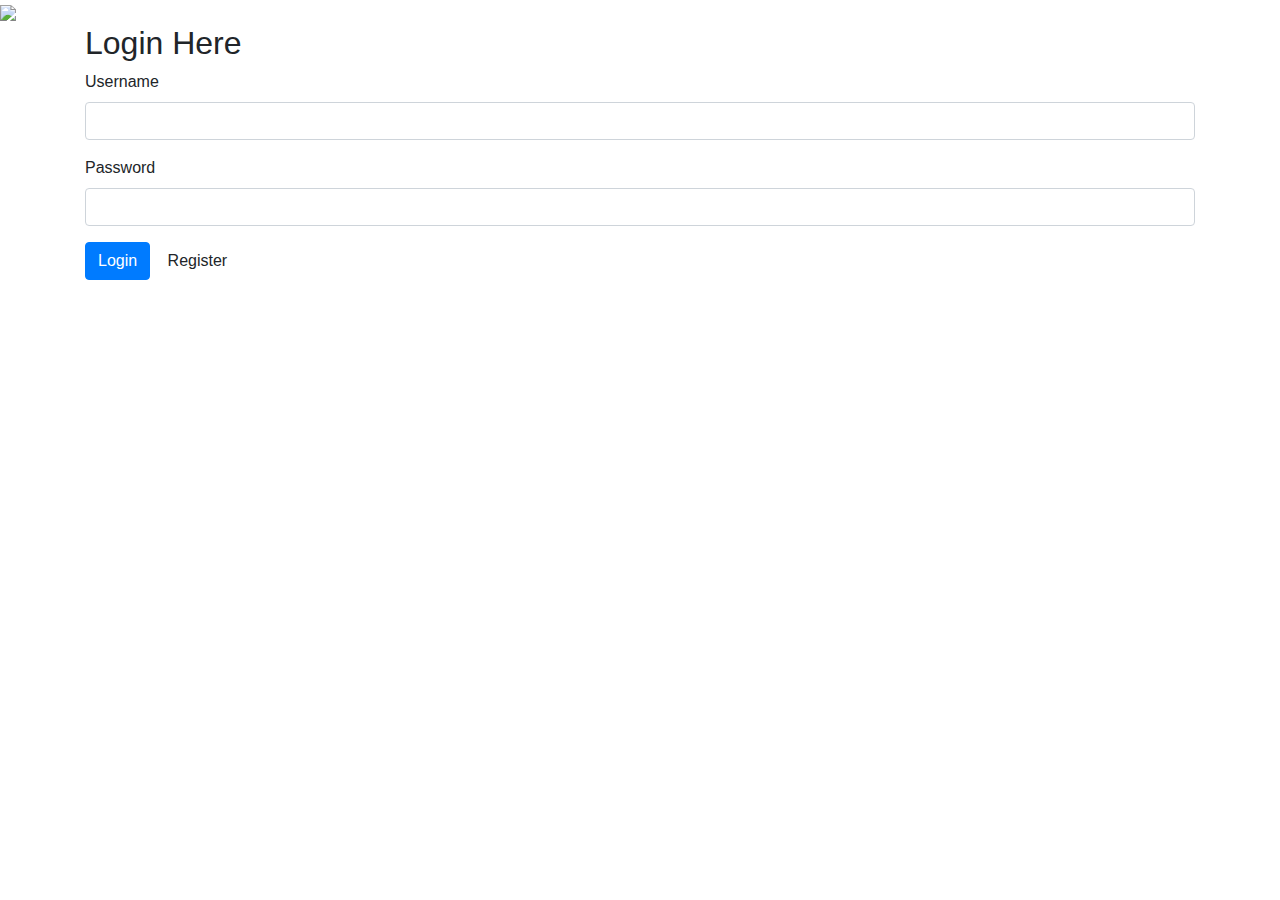
==== index.html @ b5fb91c3 "Add files via upload" ====
<!DOCTYPE html>
<html>

<head>
    <meta charset="utf-8">
    <meta http-equiv="X-UA-Compatible" content="IE=edge">
    <title>Page Title</title>
    <meta name="viewport" content="width=device-width, initial-scale=1">
    <link rel="stylesheet" type="text/css" media="screen" href="main.css">
    <script src="main.js"></script>
    <link rel="stylesheet" href="https://stackpath.bootstrapcdn.com/bootstrap/4.3.1/css/bootstrap.min.css"
        integrity="sha384-ggOyR0iXCbMQv3Xipma34MD+dH/1fQ784/j6cY/iJTQUOhcWr7x9JvoRxT2MZw1T" crossorigin="anonymous">
    <script src="https://stackpath.bootstrapcdn.com/bootstrap/4.3.1/js/bootstrap.min.js"
        integrity="sha384-JjSmVgyd0p3pXB1rRibZUAYoIIy6OrQ6VrjIEaFf/nJGzIxFDsf4x0xIM+B07jRM" crossorigin="anonymous">
    </script>
</head>

<body>

    <div class="login_box">
        <img src="images/website-design-Background.jpg">
        <div class="container">
            <div class="login_area">
                <h2>Login Here</h2>
                <form [formGroup]="loginForm" (ngSubmit)="onSubmit()">
                    <div class="form-group">
                        <label for="username">Username</label>
                        <input type="text" formControlName="username" class="form-control"
                            [ngClass]="{ 'is-invalid': submitted && f.username.errors }" />
                        <div *ngIf="submitted && f.username.errors" class="invalid-feedback">
                            <div *ngIf="f.username.errors.required">Username is required</div>
                        </div>
                    </div>
                    <div class="form-group">
                        <label for="password">Password</label>
                        <input type="password" formControlName="password" class="form-control"
                            [ngClass]="{ 'is-invalid': submitted && f.password.errors }" />
                        <div *ngIf="submitted && f.password.errors" class="invalid-feedback">
                            <div *ngIf="f.password.errors.required">Password is required</div>
                        </div>
                    </div>
                    <div class="form-group">
                        <button [disabled]="loading" class="btn btn-primary">Login</button>
                        <!-- <img *ngIf="loading" class="pl-3" src="[data-uri]" /> -->
                        <a routerLink="/register" class="btn btn-link">Register</a>
                    </div>
                </form>
            </div>
        </div>
    </div>
    <script src="https://code.jquery.com/jquery-3.3.1.slim.min.js"
        integrity="sha384-q8i/X+965DzO0rT7abK41JStQIAqVgRVzpbzo5smXKp4YfRvH+8abtTE1Pi6jizo" crossorigin="anonymous">
    </script>
    <script src="https://cdnjs.cloudflare.com/ajax/libs/popper.js/1.14.7/umd/popper.min.js"
        integrity="sha384-UO2eT0CpHqdSJQ6hJty5KVphtPhzWj9WO1clHTMGa3JDZwrnQq4sF86dIHNDz0W1" crossorigin="anonymous">
    </script>
    <script src="https://stackpath.bootstrapcdn.com/bootstrap/4.3.1/js/bootstrap.min.js"
        integrity="sha384-JjSmVgyd0p3pXB1rRibZUAYoIIy6OrQ6VrjIEaFf/nJGzIxFDsf4x0xIM+B07jRM" crossorigin="anonymous">
    </script>



</body>

</html>
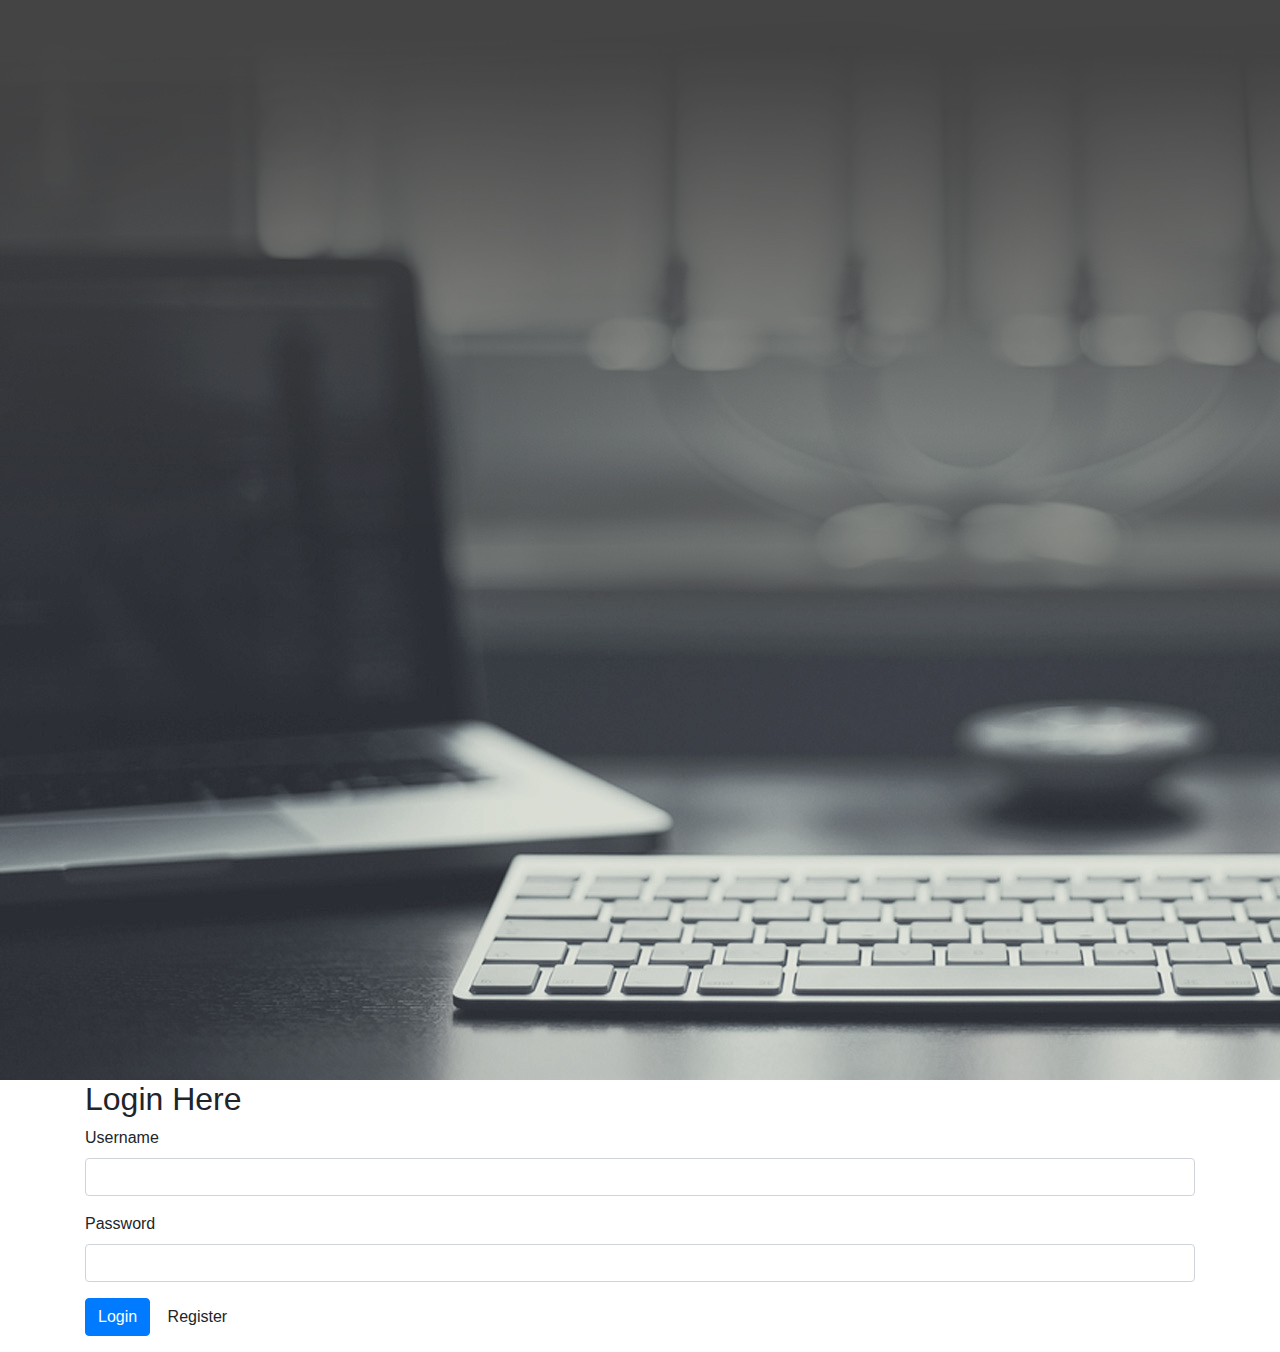
==== commit 2461361a: "Update index.html" ====
--- a/index.html
+++ b/index.html
@@ -4,7 +4,7 @@
 <head>
     <meta charset="utf-8">
     <meta http-equiv="X-UA-Compatible" content="IE=edge">
-    <title>Page Title</title>
+    <title>Login Form</title>
     <meta name="viewport" content="width=device-width, initial-scale=1">
     <link rel="stylesheet" type="text/css" media="screen" href="main.css">
     <script src="main.js"></script>
@@ -62,4 +62,4 @@
 
 </body>
 
-</html>+</html>
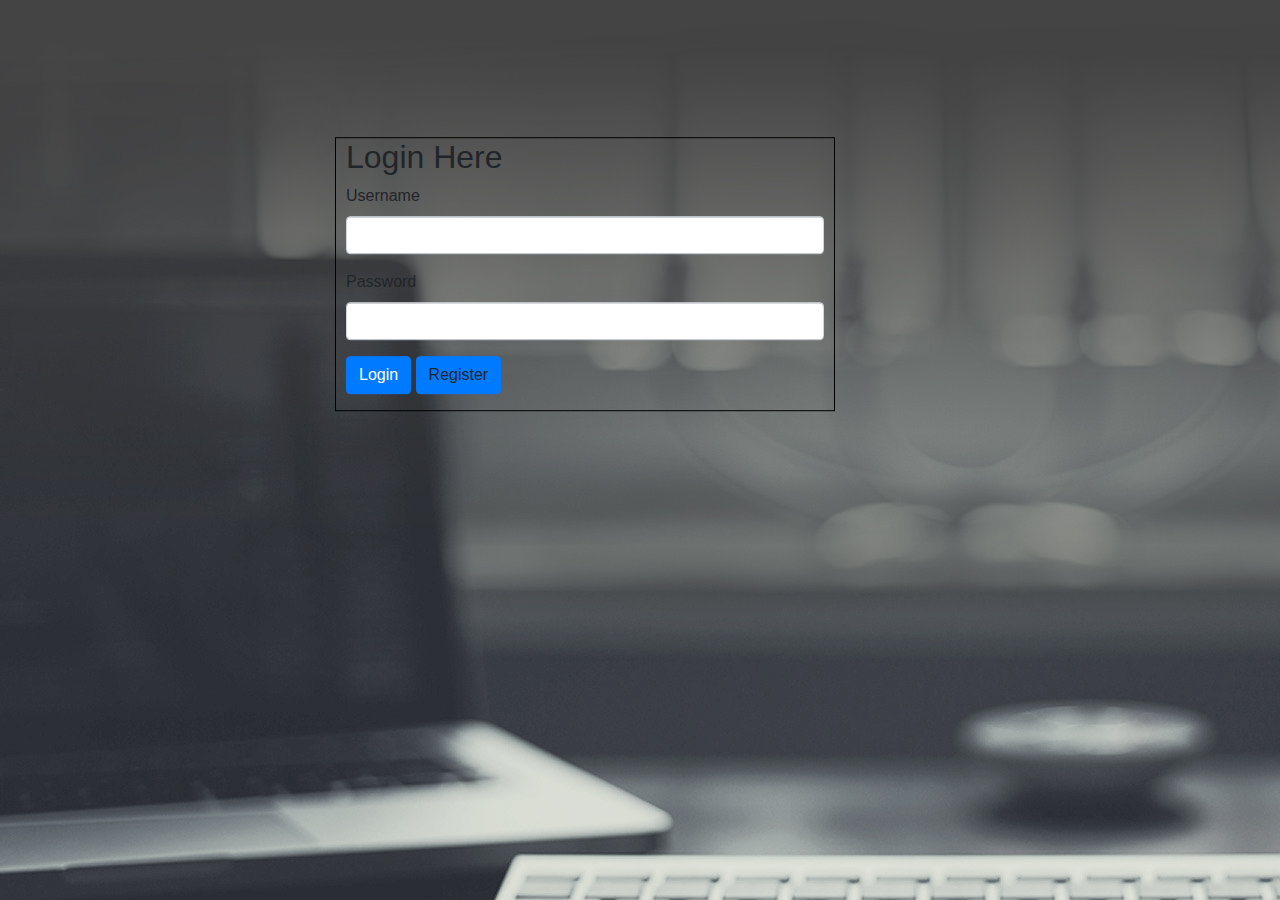
==== commit 0edf65c5: "Update index.html" ====
--- a/index.html
+++ b/index.html
@@ -42,7 +42,7 @@
                     <div class="form-group">
                         <button [disabled]="loading" class="btn btn-primary">Login</button>
                         <!-- <img *ngIf="loading" class="pl-3" src="[data-uri]" /> -->
-                        <a routerLink="/register" class="btn btn-link">Register</a>
+                        <a routerLink="/register" class="btn btn-link btn-primary">Register</a>
                     </div>
                 </form>
             </div>
--- a/main.css
+++ b/main.css
@@ -0,0 +1,24 @@
+    .login_box {
+        background-size: cover;
+        top: 0;
+        left: 0;
+        bottom: 0;
+        right: 0;
+        z-index: -1;
+        position: absolute;
+        overflow: hidden;
+
+    }
+
+    .login_area {
+
+        border: 1px solid black;
+        min-width: 500px;
+        padding-left: 10px;
+        padding-right: 10px;
+        position: absolute;
+        top: 0;
+        transform: translate(50%, 50%);
+        z-index: 1;
+
+    }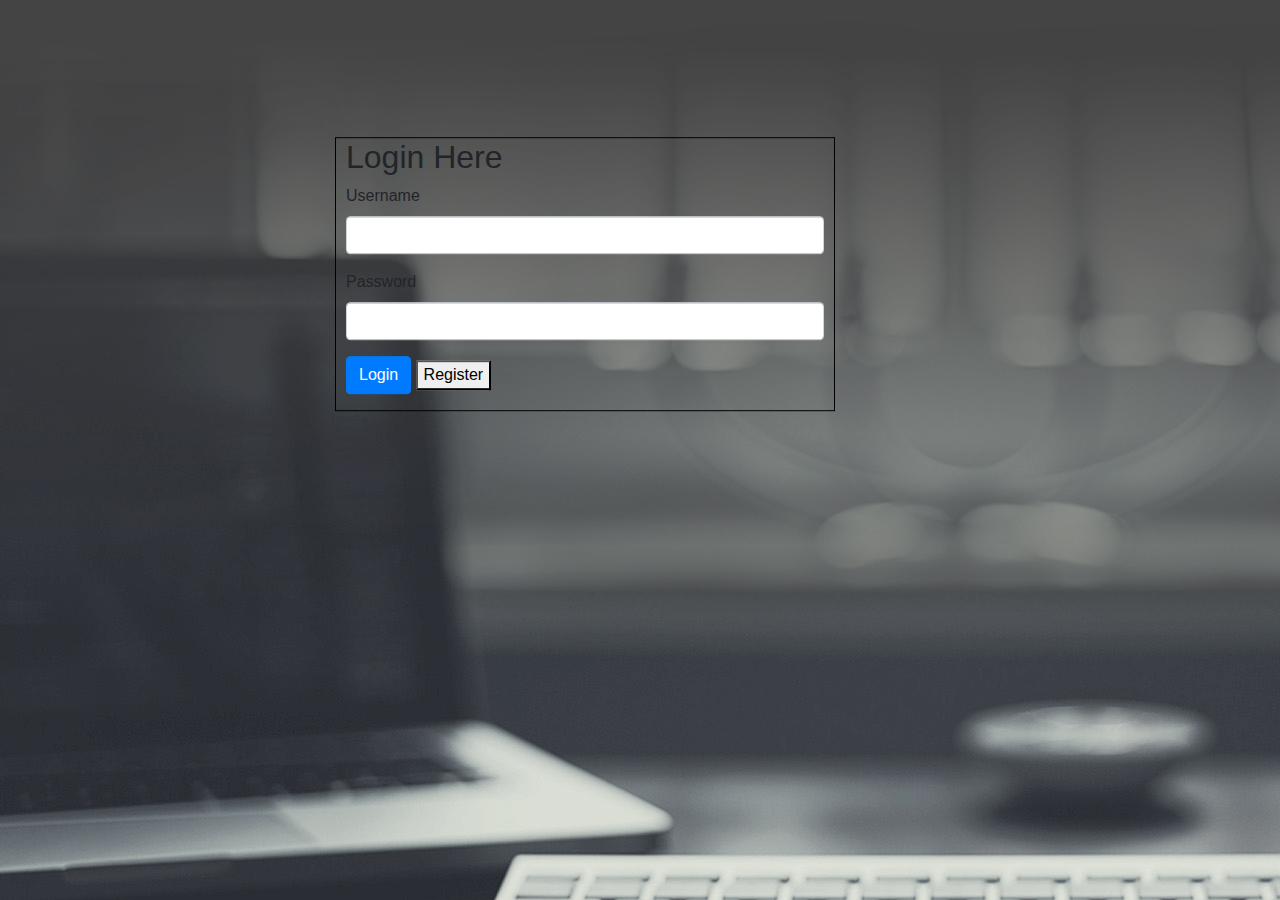
==== commit ebc8da16: "Update index.html" ====
--- a/index.html
+++ b/index.html
@@ -42,7 +42,7 @@
                     <div class="form-group">
                         <button [disabled]="loading" class="btn btn-primary">Login</button>
                         <!-- <img *ngIf="loading" class="pl-3" src="[data-uri]" /> -->
-                        <a routerLink="/register" class="btn btn-link btn-primary">Register</a>
+                        <button class=""btn btn-link btn-primary"><a routerLink="/register">Register</a></button>
                     </div>
                 </form>
             </div>
--- a/main.css
+++ b/main.css
@@ -21,4 +21,9 @@
         transform: translate(50%, 50%);
         z-index: 1;
 
-    }+    }
+
+.btn .btn-primary{
+    color:white;
+    font-size:2px;
+}
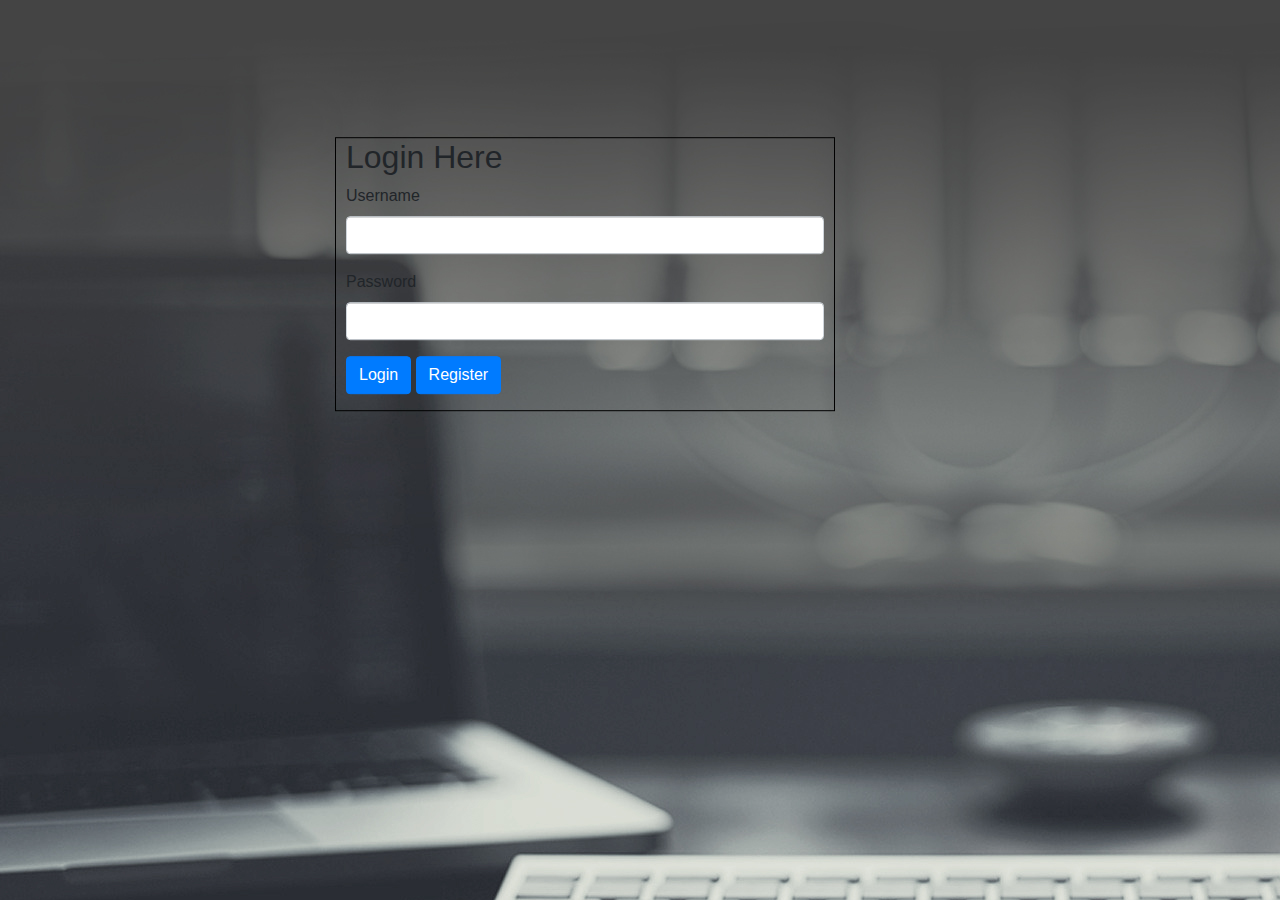
==== commit db8a684e: "Update index.html" ====
--- a/index.html
+++ b/index.html
@@ -42,7 +42,7 @@
                     <div class="form-group">
                         <button [disabled]="loading" class="btn btn-primary">Login</button>
                         <!-- <img *ngIf="loading" class="pl-3" src="[data-uri]" /> -->
-                        <button class=""btn btn-link btn-primary"><a routerLink="/register">Register</a></button>
+                        <button [disabled]="loading" class="btn btn-primary">Register</button>
                     </div>
                 </form>
             </div>
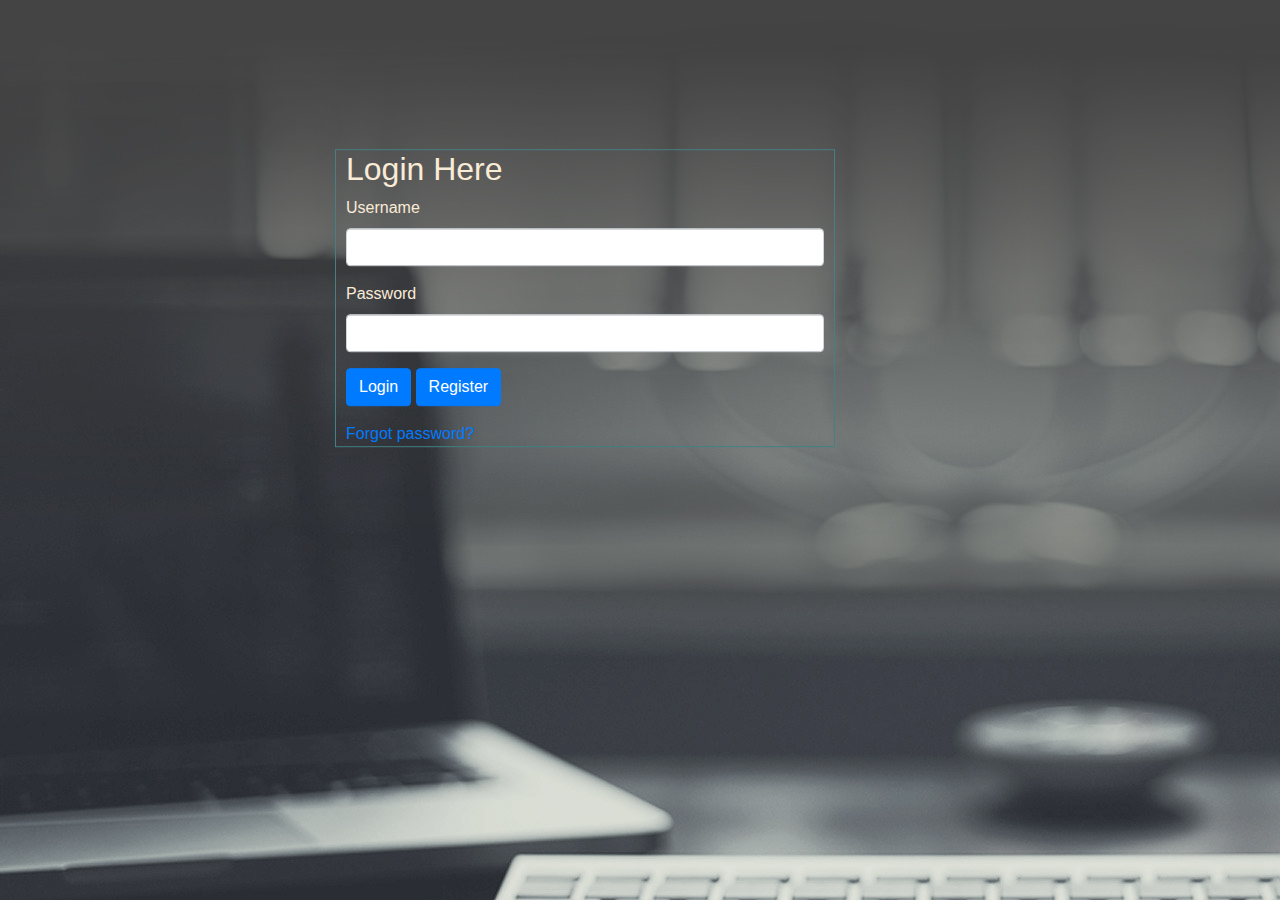
==== commit 87d4f86d: "commit" ====
--- a/index.html
+++ b/index.html
@@ -24,7 +24,7 @@
                 <h2>Login Here</h2>
                 <form [formGroup]="loginForm" (ngSubmit)="onSubmit()">
                     <div class="form-group">
-                        <label for="username">Username</label>
+                        <label id="name" for="username">Username</label>
                         <input type="text" formControlName="username" class="form-control"
                             [ngClass]="{ 'is-invalid': submitted && f.username.errors }" />
                         <div *ngIf="submitted && f.username.errors" class="invalid-feedback">
@@ -42,9 +42,14 @@
                     <div class="form-group">
                         <button [disabled]="loading" class="btn btn-primary">Login</button>
                         <!-- <img *ngIf="loading" class="pl-3" src="[data-uri]" /> -->
-                        <button [disabled]="loading" class="btn btn-primary">Register</button>
+                        <button [disabled]="loading" class="btn btn-primary btn-register">Register</button>
                     </div>
                 </form>
+                <div class="password">
+                    <a href="">
+                        <lable id="pass-link">Forgot password?</lable>
+                    </a>
+                </div>
             </div>
         </div>
     </div>
@@ -62,4 +67,4 @@
 
 </body>
 
-</html>
+</html>--- a/main.css
+++ b/main.css
@@ -12,7 +12,7 @@
 
     .login_area {
 
-        border: 1px solid black;
+        border: 1px solid rgb(67, 129, 131);
         min-width: 500px;
         padding-left: 10px;
         padding-right: 10px;
@@ -20,10 +20,14 @@
         top: 0;
         transform: translate(50%, 50%);
         z-index: 1;
-
     }
 
-.btn .btn-primary{
-    color:white;
-    font-size:2px;
-}
+    .login_area h2{
+        color: antiquewhite;
+    }
+    #pass-link:hover{
+        color: rgb(227, 222, 232);
+    }
+    .login_area form label{
+        color: antiquewhite;
+    }